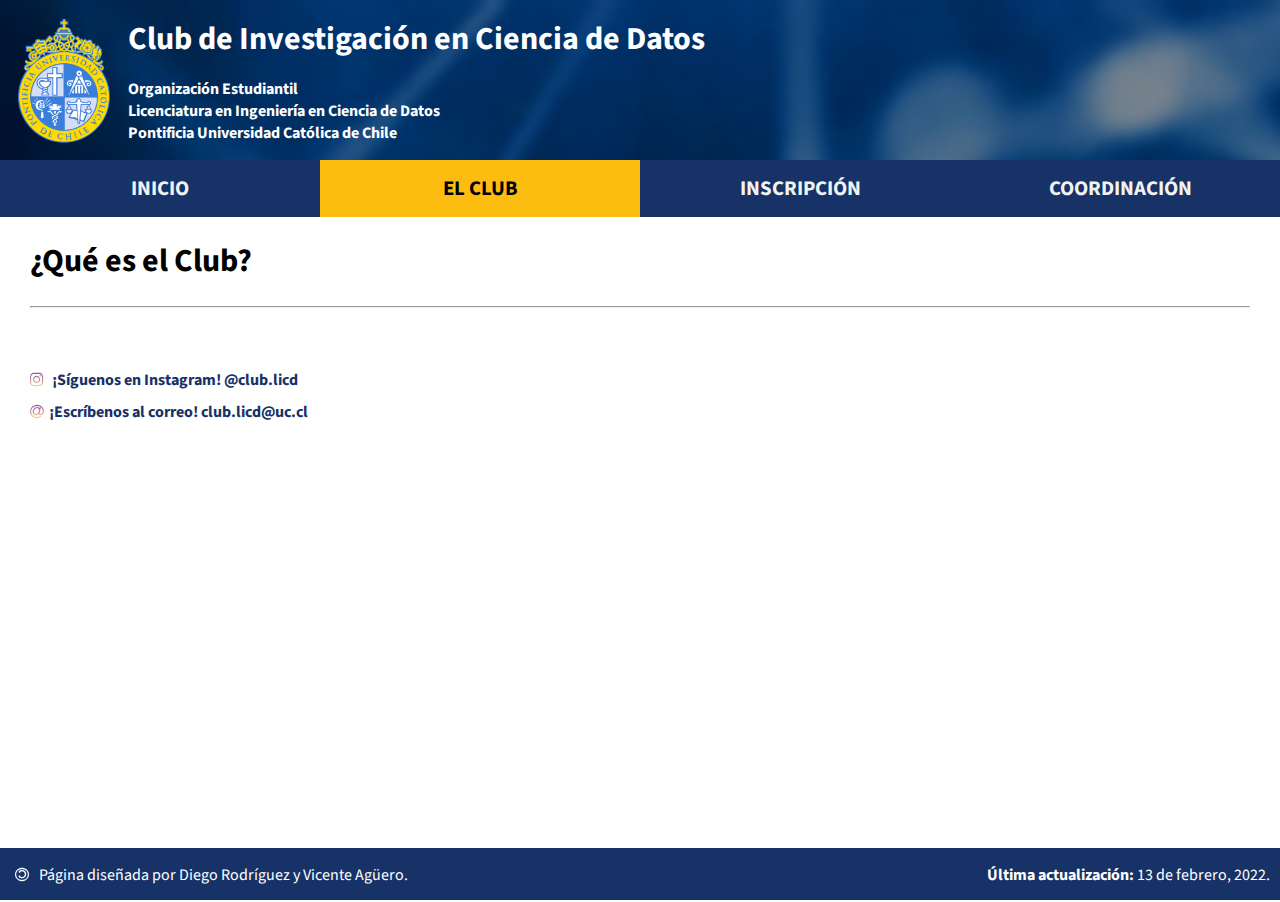
==== club.html @ 047e7442 "Páginas sin Texto + Form" ====
<!DOCTYPE html>
<html lang="en">
    <head>
        <meta charset="UTF-8">
        <title>Club LICD</title>
        <link rel="stylesheet" type="text/css" href="style.css" media="all" />
        <link rel="stylesheet" href="https://cdnjs.cloudflare.com/ajax/libs/font-awesome/4.7.0/css/font-awesome.min.css">
        <link href="https://maxcdn.bootstrapcdn.com/font-awesome/4.7.0/css/font-awesome.min.css" rel="stylesheet"/>
        <link href='https://fonts.googleapis.com/css?family=Source+Sans+Pro' rel='stylesheet' type='text/css'>
        <link rel="shortcut icon" href="img/icono-uc-color.ico"/> 
    </head>
    <body>
        <div class="header">
            <img src="img/uc.png" class="logo">
            <p style='font-size:0rem;margin:0px'><br></p>
            <h1>Club de Investigación en Ciencia de Datos</h1>
            <h2>Organización Estudiantil</h2>
            <p style='font-size:0rem;margin:0px'><br></p>
            <h2>Licenciatura en Ingeniería en Ciencia de Datos</h2>
            <p style='font-size:0rem;margin:0px'><br></p>
            <h2>Pontificia Universidad Católica de Chile</h2>
        </div>
        <div class="topnav">
            <a href="index.html">INICIO</a>
            <a class="active" href="club.html">EL CLUB</a>
            <a href="inscripcion.html">INSCRIPCIÓN</a>
            <a href="coordinacion.html">COORDINACIÓN</a>
        </div>
        <div class="content">
            <div class="about">
                <h1>¿Qué es el Club?</h1>
            </div>
            <hr>
        </div>
        <div class="social">
            <h1>
                <a href="https://www.instagram.com/club.licd/" target="_blank"><i class="fa fa-instagram fa-gradient"></i>
                    ¡Síguenos en Instagram! @club.licd
                </a>
            </h1>
            <h1>
                <a href="https://mail.google.com/mail/?view=cm&fs=1&tf=1&to=club.licd@uc.cl" target="_blank">
                    <i class="fa fa-at fa-gradient"></i>¡Escríbenos al correo! club.licd@uc.cl
                </a>
            </h1>
        </div>
    </body>
    <footer>
        <span style="float:left;margin-right:10px;margin-left:10px;">
            <p><i class="fa fa-copyright fa-flip-horizontal" style="margin-right:10px;"></i>Página diseñada por Diego Rodríguez y Vicente Agüero.</p>
        </span>
        <span style="float:right;margin-right:10px;margin-left:10px;">
            <p style="text-align:right;"><b>Última actualización:</b> 13 de febrero, 2022.</p>
        </span>
    </footer>
</html>
---- style.css ----
html {
    min-height: 100%;
    position: relative;
    font-family: 'Source Sans Pro', sans-serif;
    background-color: white;
}
body {
    font-family: 'Source Sans Pro', sans-serif;
    background-color: #173267;
    background-color: white;
    font-family: Arial;
    margin:0px;
    width: 100%;
    min-width: 850px;
    height: 100%;
    padding-bottom: 51.75px;
}
footer {
    font-family: 'Source Sans Pro', sans-serif;
    background-color: #173267;
    position: absolute;
    bottom: 0px;
    width: 100%;
    height: 51.75px;
    color: white;
    margin: 0px;
    min-width: 850px; 
}
.container {
    font-family: 'Source Sans Pro', sans-serif;
    display: grid;
    grid-template-columns: 1fr;
    grid-template-rows: 210px 30px 1fr;
    width: 100%;
    height: 100%;
    background-color: #ecf1f1;
    position: relative;
}
.header {
    font-family: 'Source Sans Pro', sans-serif;
    position: relative;
    top: 0px;
    text-align: center;
    color: white;
    background: url(img/banner.jpg) no-repeat center center fixed;
    -webkit-background-size: cover;
    -moz-background-size: cover;
    -o-background-size: cover;
    background-size: cover;
    height: 10rem;
    padding: 0px;
    min-width: 800px;
    width: 100%;
  }
.header .logo {
    position: relative;
    float: left;
    top: 1rem;
    height: 8rem;
    margin-bottom: 1rem;
}
.header h1 {
    font-family: 'Source Sans Pro', sans-serif;
    white-space: nowrap;
    margin-top:1rem;
    margin-bottom: 1rem;
    margin-left: 0px;
    color: white;
    font-size: 2rem;
    text-align: left;
}
.header h2 {
    font-family: 'Source Sans Pro', sans-serif;
    margin-top: 0px;
    margin-bottom: 0rem;
    margin-left: 0rem;
    color: white;
    font-size: 1rem;
    text-align: left;
}
.topnav {
    width: 100%;
    font-family: 'Source Sans Pro', sans-serif;
    background-color: #173267;
    overflow: hidden;
}
.topnav a {
    font-family: 'Source Sans Pro', sans-serif;
    font-weight: bold;
    float: left;
    color: #f2f2f2;
    text-align: center;
    padding: 14px 0px;
    text-decoration: none;
    font-size: 1.3rem;
    width: 25%;
}
.topnav a:hover {
    background-color: #ddd;
    color: black;
  }
.topnav a.active {
    background-color: #fdbd10;
    color: black;
  }
.content {
    font-family: 'Source Sans Pro', sans-serif;
    width: 100%-60px;
    margin-left: 30px;
    margin-right: 30px;
}
.welcome {
    font-family: 'Source Sans Pro', sans-serif;
    text-align: justify;
    grid-column: 1 / 2;
    grid-row: 1/2;
}
.fa {
    padding-right: 5px;
    text-align: center;
    text-decoration: none;
}
.fa-facebook {
    background: #3B5998;
    color: white;
}
.fa-gradient {
	background: -webkit-gradient(linear, left top, left bottom, from(#833AB4), to(#FFDC80));
	-webkit-background-clip: text;
	-webkit-text-fill-color: transparent;
}
.social {
    font-family: 'Source Sans Pro', sans-serif;
    color: #173267;
    text-decoration: none;
    font-size:0.75rem;
    margin-left: 30px;
    padding-top: 50px;
    padding-bottom: 50px;
}
hr {
    margin:0px
}
.social a {
    font-family: 'Source Sans Pro', sans-serif;
    text-decoration: none;
    color: #173267;
}
.social h1 {
    font-size: 1rem;
    color: #173267;
    width: fit-content;
}
.social h1:hover {
    opacity: 1;
    color:#fdbd10;
}

.social a:hover {
    opacity: 1;
    color:#fdbd10;
}
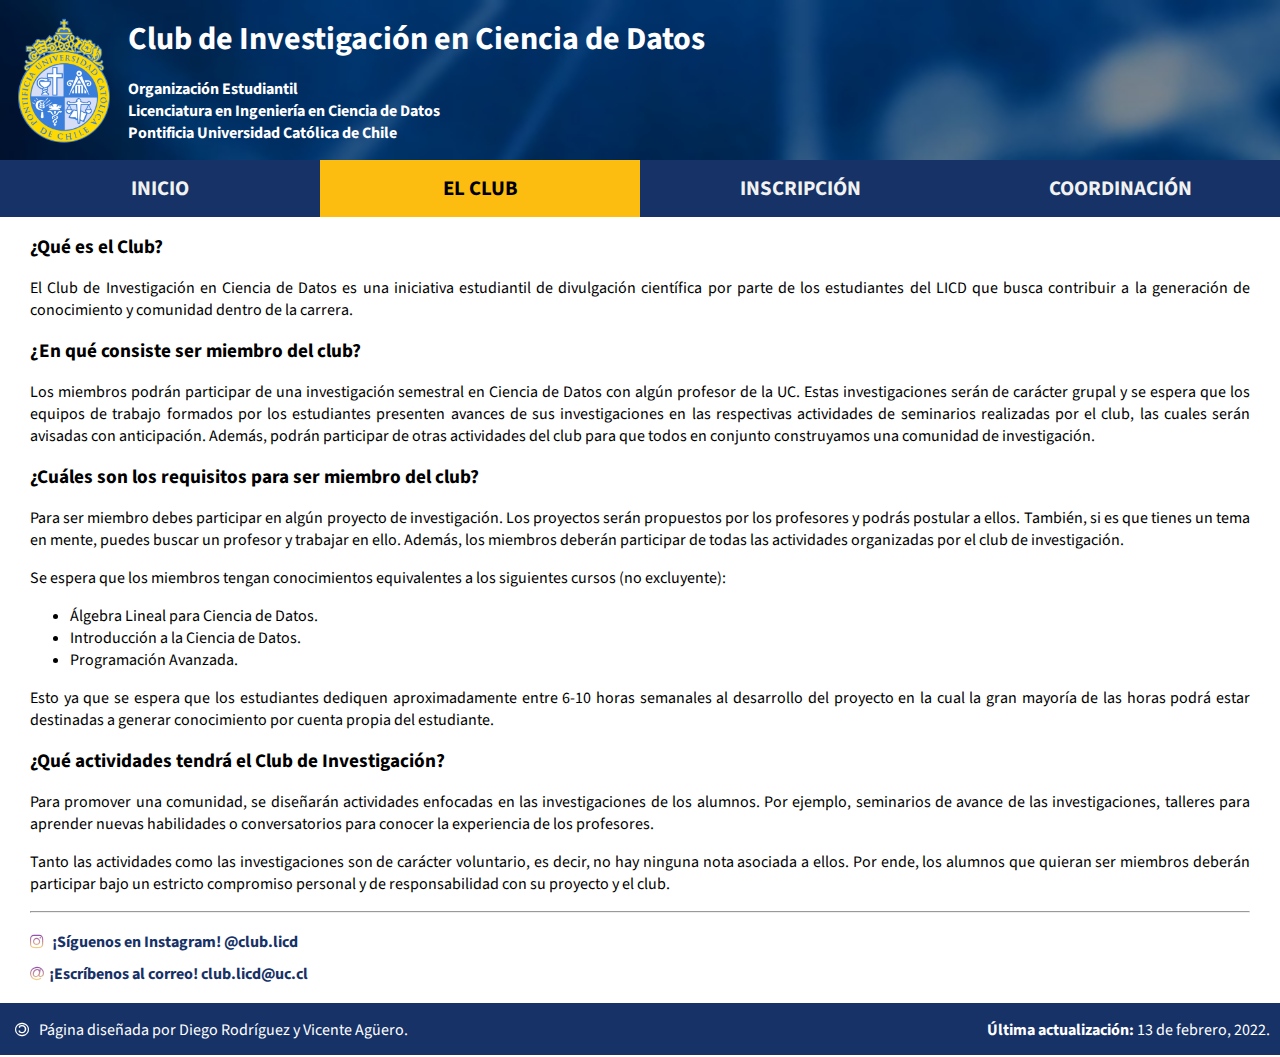
==== commit 5c03d0b7: "Club Text" ====
--- a/club.html
+++ b/club.html
@@ -27,8 +27,53 @@
             <a href="coordinacion.html">COORDINACIÓN</a>
         </div>
         <div class="content">
-            <div class="about">
-                <h1>¿Qué es el Club?</h1>
+            <div class="about" style="width:100%;text-align: justify;">
+                <h2>¿Qué es el Club?</h2>
+                <p>
+                    El Club de Investigación en Ciencia de Datos es una iniciativa estudiantil de 
+                    divulgación científica por parte de los estudiantes del LICD que busca contribuir a 
+                    la generación de conocimiento y comunidad dentro de la carrera. 
+                </p>
+                <h2>¿En qué consiste ser miembro del club?</h2>
+                <p>Los miembros podrán participar de una investigación semestral en Ciencia de Datos con algún profesor de la UC. 
+                    Estas investigaciones serán de carácter grupal y se espera que los equipos de trabajo formados por los estudiantes 
+                    presenten avances de sus investigaciones en las respectivas actividades de seminarios realizadas por el club, las cuales 
+                    serán avisadas con anticipación. Además, podrán participar de otras actividades del club para que todos en conjunto 
+                    construyamos una comunidad de investigación.
+                </p>
+                <h2>¿Cuáles son los requisitos para ser miembro del club?</h2>
+                <p>
+                    Para ser miembro debes participar en algún proyecto de investigación. Los proyectos 
+                    serán propuestos por los profesores y podrás postular a ellos. También, si es que 
+                    tienes un tema en mente, puedes buscar un profesor y trabajar en ello. Además, los 
+                    miembros deberán participar de todas las actividades organizadas por el club de investigación.
+                </p>
+                <p>
+                    Se espera que los miembros tengan conocimientos equivalentes a los siguientes cursos (no excluyente):
+                </p>                                
+                <ul>
+                    <li>Álgebra Lineal para Ciencia de Datos.</li>
+                    <li>Introducción a la Ciencia de Datos.</li>
+                    <li>Programación Avanzada.</li>
+                </ul>
+                <p>
+                    Esto ya que se espera que los estudiantes dediquen aproximadamente entre 6-10 horas semanales al 
+                    desarrollo del proyecto en la cual la gran mayoría de las horas podrá estar destinadas a generar 
+                    conocimiento por cuenta propia del estudiante.
+                </p>
+                <h2>¿Qué actividades tendrá el Club de Investigación?</h2>
+                <p>
+                    Para promover una comunidad, se diseñarán actividades enfocadas en las 
+                    investigaciones de los alumnos. Por ejemplo, seminarios de avance de las 
+                    investigaciones, talleres para aprender nuevas habilidades o conversatorios para conocer 
+                    la experiencia de los profesores.
+                </p>
+                <p>
+                    Tanto las actividades como las investigaciones son de carácter voluntario, es decir, no 
+                    hay ninguna nota asociada a ellos. Por ende, los alumnos que quieran ser miembros 
+                    deberán participar bajo un estricto compromiso personal y de 
+                    responsabilidad con su proyecto y el club.
+                </p>
             </div>
             <hr>
         </div>
--- a/style.css
+++ b/style.css
@@ -11,7 +11,7 @@
     font-family: Arial;
     margin:0px;
     width: 100%;
-    min-width: 850px;
+    min-width: 900px;
     height: 100%;
     padding-bottom: 51.75px;
 }
@@ -24,7 +24,7 @@
     height: 51.75px;
     color: white;
     margin: 0px;
-    min-width: 850px; 
+    min-width: 900px; 
 }
 .container {
     font-family: 'Source Sans Pro', sans-serif;
@@ -49,7 +49,7 @@
     background-size: cover;
     height: 10rem;
     padding: 0px;
-    min-width: 800px;
+    min-width: 900px;
     width: 100%;
   }
 .header .logo {
@@ -98,16 +98,18 @@
 .topnav a:hover {
     background-color: #ddd;
     color: black;
-  }
+}
 .topnav a.active {
     background-color: #fdbd10;
     color: black;
   }
 .content {
     font-family: 'Source Sans Pro', sans-serif;
-    width: 100%-60px;
     margin-left: 30px;
     margin-right: 30px;
+}
+.content h2 {
+    font-size: 1.2rem;    
 }
 .welcome {
     font-family: 'Source Sans Pro', sans-serif;
@@ -135,8 +137,8 @@
     text-decoration: none;
     font-size:0.75rem;
     margin-left: 30px;
-    padding-top: 50px;
-    padding-bottom: 50px;
+    padding-top: 7px;
+    padding-bottom: 7px;
 }
 hr {
     margin:0px
@@ -159,4 +161,95 @@
 .social a:hover {
     opacity: 1;
     color:#fdbd10;
+}
+.column {
+    float: left;
+    width: 18.8%;
+    padding: 0px 5px;
+    margin-bottom: 15px;
+}
+.card {
+    display:block;
+    margin:auto;
+    min-height: 495px;
+    box-shadow: 0 4px 8px 0 rgba(0, 0, 0, 0.2);
+    color:#fdbd10;
+    background-color:#173267;
+}
+.card:hover {
+    color:#173267;
+    background-color:#fdbd10;
+}
+.card h1 {
+    margin: 0px;
+    font-size: 2rem;
+    padding-left: 15px;
+}
+h1 .h1color {
+    color: white;
+}
+.card p {
+    font-weight: bold;
+    padding-left: 15px;
+}
+.card a {
+    text-decoration: none;
+    color:#fdbd10;
+    font-size: 0.9rem;
+}
+.card:hover a {
+    color:#173267;
+}
+.card img {
+    max-width:200px;
+    max-height:200px;
+    width:auto;
+    height:auto;
+    display:block;
+    margin:auto;
+    padding-top: 15px;
+}
+.card:hover img {
+    animation: shake 0.5s;
+    animation-iteration-count: infinite;
+}
+@keyframes shake {
+    0% { transform: translate(1px, 1px) rotate(0deg); }
+    10% { transform: translate(-1px, -2px) rotate(-1deg); }
+    20% { transform: translate(-3px, 0px) rotate(1deg); }
+    30% { transform: translate(3px, 2px) rotate(0deg); }
+    40% { transform: translate(1px, -1px) rotate(1deg); }
+    50% { transform: translate(-1px, 2px) rotate(-1deg); }
+    60% { transform: translate(-3px, 1px) rotate(0deg); }
+    70% { transform: translate(3px, 1px) rotate(-1deg); }
+    80% { transform: translate(-1px, -1px) rotate(1deg); }
+    90% { transform: translate(1px, 2px) rotate(0deg); }
+    100% { transform: translate(1px, -2px) rotate(-1deg); }
+}
+@keyframes color-change {
+    0% {font-size: 1.45rem;}
+    10% {font-size: 1.42rem;}
+    20% {font-size: 1.39rem;}
+    30% {font-size: 1.36rem;}
+    40% {font-size: 1.33rem;}
+    50% {font-size: 1.30rem;}
+    60% {font-size: 1.33rem;}
+    70% {font-size: 1.36rem;}
+    80% {font-size: 1.39rem;}
+    90% {font-size: 1.42rem;}
+    100% {font-size: 1.45rem;}
+}
+.container::after, .row::after {
+    content: "";
+    clear: both;
+    display: table;
+}
+.title {
+    margin:0px;
+    font-size: 1.15rem;
+    font-weight: bold;
+    color: rgb(204, 204, 204);
+}
+.card:hover .title {
+    color:rgb(65, 65, 65);
 }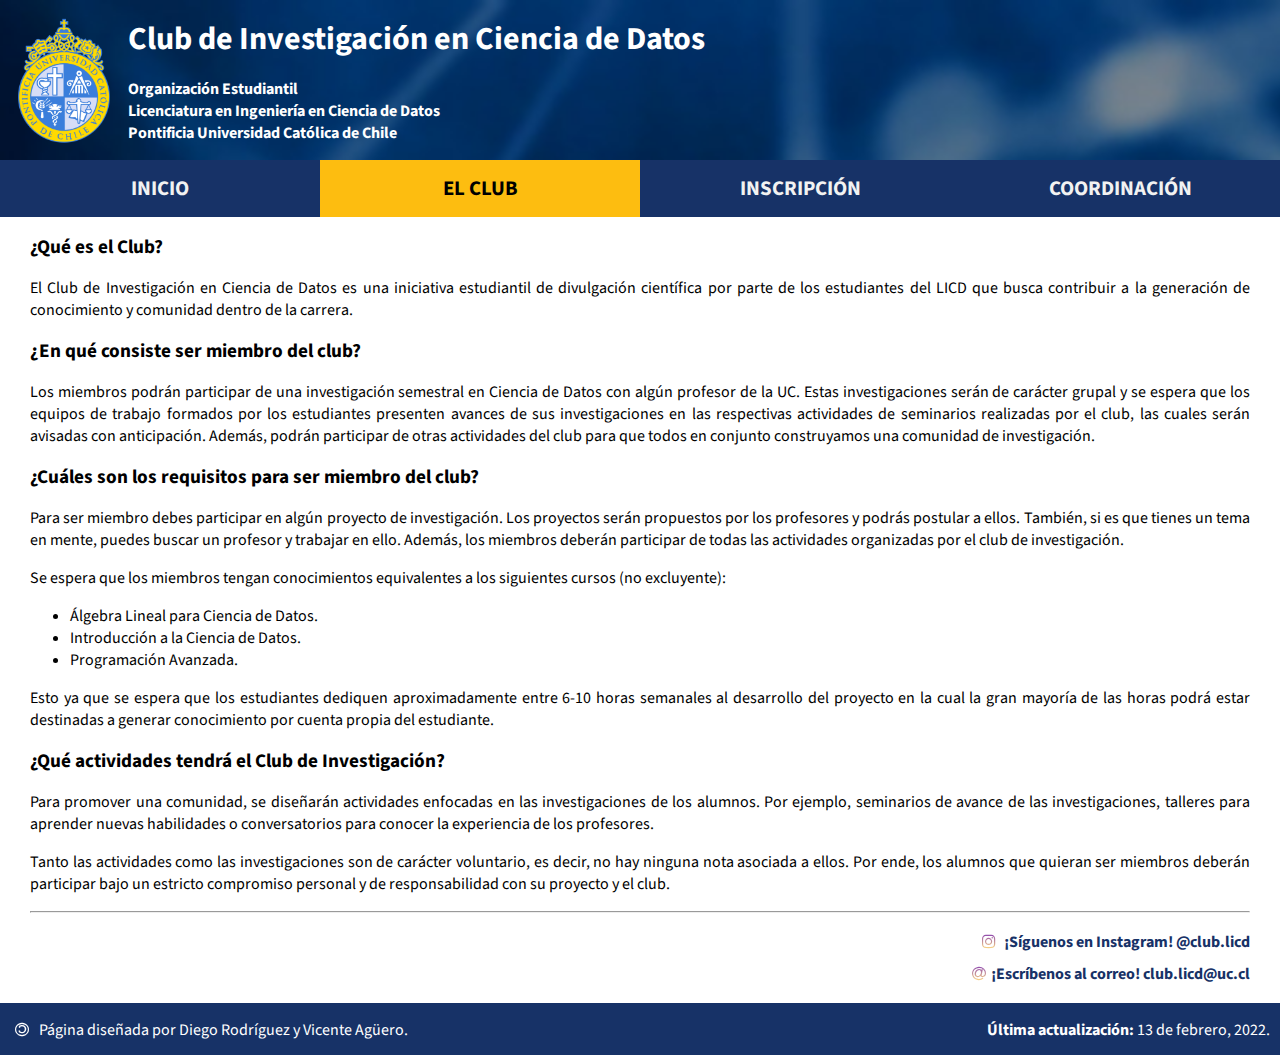
==== commit 9f887d32: "Cards" ====
--- a/club.html
+++ b/club.html
@@ -23,7 +23,7 @@
         <div class="topnav">
             <a href="index.html">INICIO</a>
             <a class="active" href="club.html">EL CLUB</a>
-            <a href="inscripcion.html">INSCRIPCIÓN</a>
+            <a href="https://docs.google.com/forms/d/e/1FAIpQLSdSk16bRn40d32PPk6R90yC8sGcfSbam9drchGQ57jC88vpiQ/viewform" target="_blank">INSCRIPCIÓN</a>
             <a href="coordinacion.html">COORDINACIÓN</a>
         </div>
         <div class="content">
--- a/style.css
+++ b/style.css
@@ -136,7 +136,6 @@
     color: #173267;
     text-decoration: none;
     font-size:0.75rem;
-    margin-left: 30px;
     padding-top: 7px;
     padding-bottom: 7px;
 }
@@ -149,6 +148,8 @@
     color: #173267;
 }
 .social h1 {
+    margin-left: auto;
+    margin-right: 30px;
     font-size: 1rem;
     color: #173267;
     width: fit-content;
@@ -201,6 +202,8 @@
     color:#173267;
 }
 .card img {
+    -webkit-filter: drop-shadow(5px 5px 5px #222);
+    filter: drop-shadow(5px 5px 5px #222);
     max-width:200px;
     max-height:200px;
     width:auto;
@@ -208,6 +211,7 @@
     display:block;
     margin:auto;
     padding-top: 15px;
+    padding-bottom: 10px;
 }
 .card:hover img {
     animation: shake 0.5s;
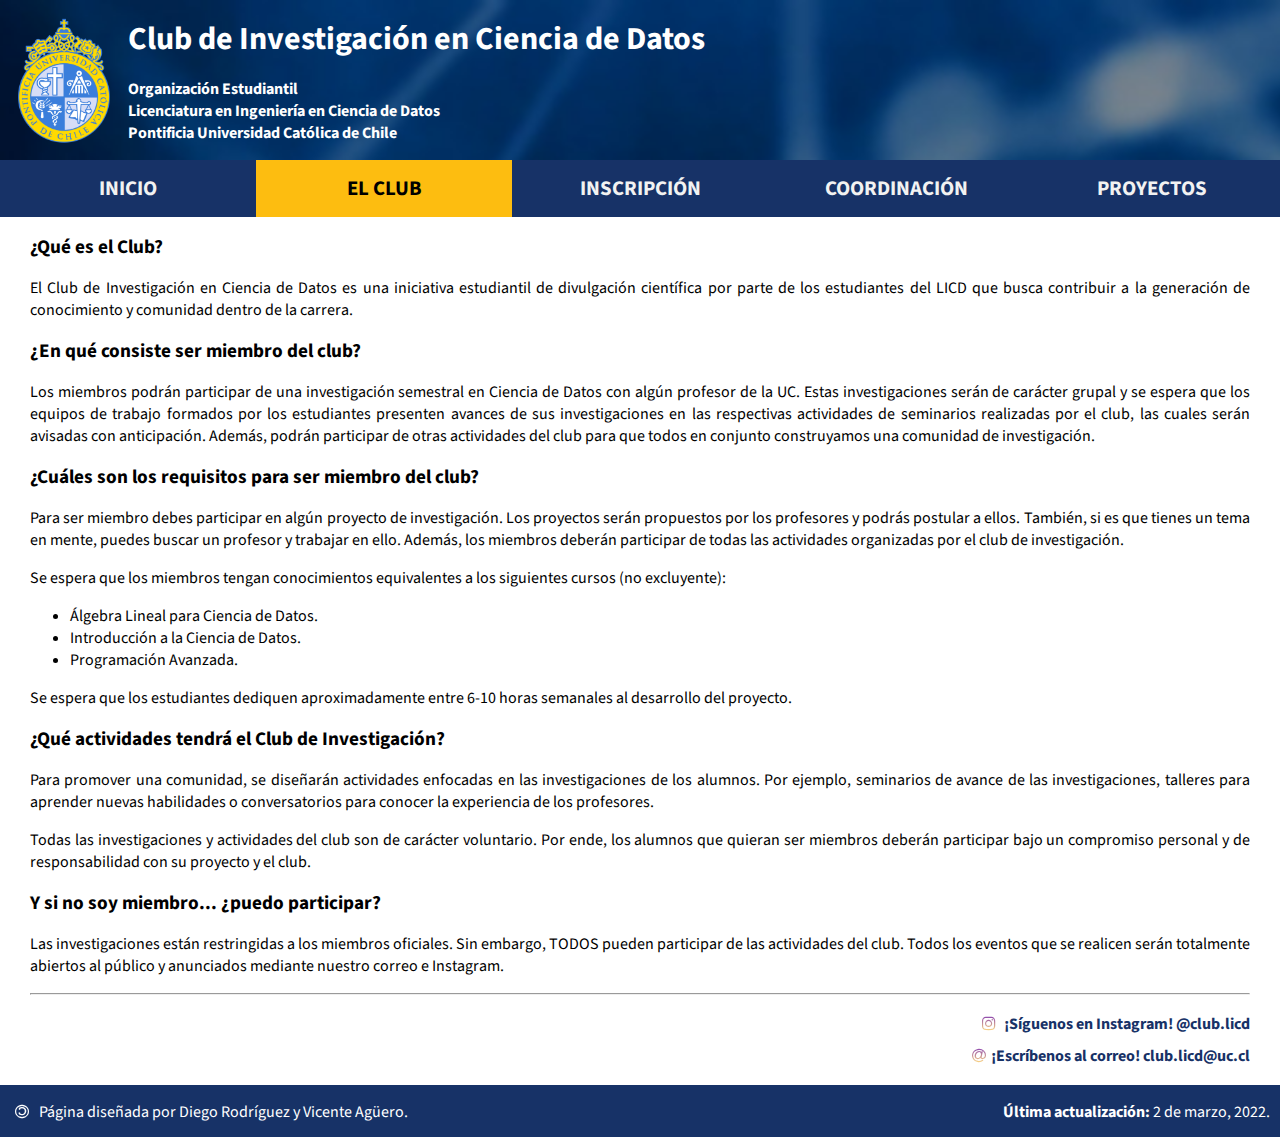
==== commit 693ce8dc: "Proyectos" ====
--- a/club.html
+++ b/club.html
@@ -25,6 +25,7 @@
             <a class="active" href="club.html">EL CLUB</a>
             <a href="https://docs.google.com/forms/d/e/1FAIpQLSdSk16bRn40d32PPk6R90yC8sGcfSbam9drchGQ57jC88vpiQ/viewform" target="_blank">INSCRIPCIÓN</a>
             <a href="coordinacion.html">COORDINACIÓN</a>
+            <a href="proyectos.html">PROYECTOS</a>
         </div>
         <div class="content">
             <div class="about" style="width:100%;text-align: justify;">
@@ -35,7 +36,8 @@
                     la generación de conocimiento y comunidad dentro de la carrera. 
                 </p>
                 <h2>¿En qué consiste ser miembro del club?</h2>
-                <p>Los miembros podrán participar de una investigación semestral en Ciencia de Datos con algún profesor de la UC. 
+                <p>
+                    Los miembros podrán participar de una investigación semestral en Ciencia de Datos con algún profesor de la UC. 
                     Estas investigaciones serán de carácter grupal y se espera que los equipos de trabajo formados por los estudiantes 
                     presenten avances de sus investigaciones en las respectivas actividades de seminarios realizadas por el club, las cuales 
                     serán avisadas con anticipación. Además, podrán participar de otras actividades del club para que todos en conjunto 
@@ -57,9 +59,8 @@
                     <li>Programación Avanzada.</li>
                 </ul>
                 <p>
-                    Esto ya que se espera que los estudiantes dediquen aproximadamente entre 6-10 horas semanales al 
-                    desarrollo del proyecto en la cual la gran mayoría de las horas podrá estar destinadas a generar 
-                    conocimiento por cuenta propia del estudiante.
+                    Se espera que los estudiantes dediquen aproximadamente entre 6-10 horas semanales al 
+                    desarrollo del proyecto.
                 </p>
                 <h2>¿Qué actividades tendrá el Club de Investigación?</h2>
                 <p>
@@ -69,10 +70,13 @@
                     la experiencia de los profesores.
                 </p>
                 <p>
-                    Tanto las actividades como las investigaciones son de carácter voluntario, es decir, no 
-                    hay ninguna nota asociada a ellos. Por ende, los alumnos que quieran ser miembros 
-                    deberán participar bajo un estricto compromiso personal y de 
-                    responsabilidad con su proyecto y el club.
+                    Todas las investigaciones y actividades del club son de carácter voluntario. Por ende, los alumnos que quieran ser miembros 
+                    deberán participar bajo un compromiso personal y de responsabilidad con su proyecto y el club.
+                </p>
+                <h2>Y si no soy miembro... ¿puedo participar?</h2>
+                <p>
+                    Las investigaciones están restringidas a los miembros oficiales. Sin embargo, TODOS pueden participar de las actividades del club.
+                    Todos los eventos que se realicen serán totalmente abiertos al público y anunciados mediante nuestro correo e Instagram.
                 </p>
             </div>
             <hr>
@@ -95,7 +99,7 @@
             <p><i class="fa fa-copyright fa-flip-horizontal" style="margin-right:10px;"></i>Página diseñada por Diego Rodríguez y Vicente Agüero.</p>
         </span>
         <span style="float:right;margin-right:10px;margin-left:10px;">
-            <p style="text-align:right;"><b>Última actualización:</b> 13 de febrero, 2022.</p>
+            <p style="text-align:right;"><b>Última actualización:</b> 2 de marzo, 2022.</p>
         </span>
     </footer>
 </html>--- a/style.css
+++ b/style.css
@@ -93,7 +93,7 @@
     padding: 14px 0px;
     text-decoration: none;
     font-size: 1.3rem;
-    width: 25%;
+    width: 20%;
 }
 .topnav a:hover {
     background-color: #ddd;
@@ -214,7 +214,7 @@
     padding-bottom: 10px;
 }
 .card:hover img {
-    animation: shake 0.5s;
+    animation: shake 1s;
     animation-iteration-count: infinite;
 }
 @keyframes shake {
@@ -256,4 +256,94 @@
 }
 .card:hover .title {
     color:rgb(65, 65, 65);
+}
+
+.project {
+    width: 100%;
+    text-align: center;
+}
+
+.project h2 {
+    font-size: 1.75rem;
+}
+
+.project h3 {
+    font-size: 1.5rem;
+}
+
+.project p {
+    font-size: 1.25rem;
+    text-align: justify;
+}
+
+.project-profile{
+    width: 100%;
+    height: 450px;
+    display: flex;
+    justify-content: center;
+    align-items: center;
+    background-color: white;
+}
+
+.profile-card{
+    position: relative;
+    width: 210px;
+    height: 210px;
+    background: #173267;
+    padding: 30px;
+    border-radius: 50%;
+    box-shadow: 0 0 22px #3336;
+    transition: .6s;
+    margin: 0px 30px;
+    margin-top: 30px;
+}
+
+.profile-card:hover{
+    border-radius: 10px;
+    height: 300px;
+    padding-bottom: 30px;
+}
+
+.profile-card .profile-img{
+    position: relative;
+    transition: 1s;
+    z-index: 99;
+  }
+
+.profile-img img{
+    width: 100%;
+    height: 100%;
+    border-radius: 50%;
+    box-shadow: 0 0 22px #3336;
+    transition: 1s;
+    background-color: #173267;
+}
+
+.profile-card:hover .profile-img{
+    transform: translateY(-80px);
+}
+
+.profile-card:hover .profile-img .img{
+    border-radius: 10px;
+}
+
+.profile-caption{
+    text-align: center;
+    transform: translateY(-90px);
+    opacity: 0;
+    transition: .2s;
+}
+.profile-card:hover .profile-caption {
+    opacity: 1;
+}
+.profile-caption h3{
+    color: white;
+    margin: 0px;
+    margin-top: 10px;
+    font-size: 1.25rem;
+}
+.profile-caption p{
+    color: white;
+    text-align: center;
+    font-size: 1.1rem;
 }